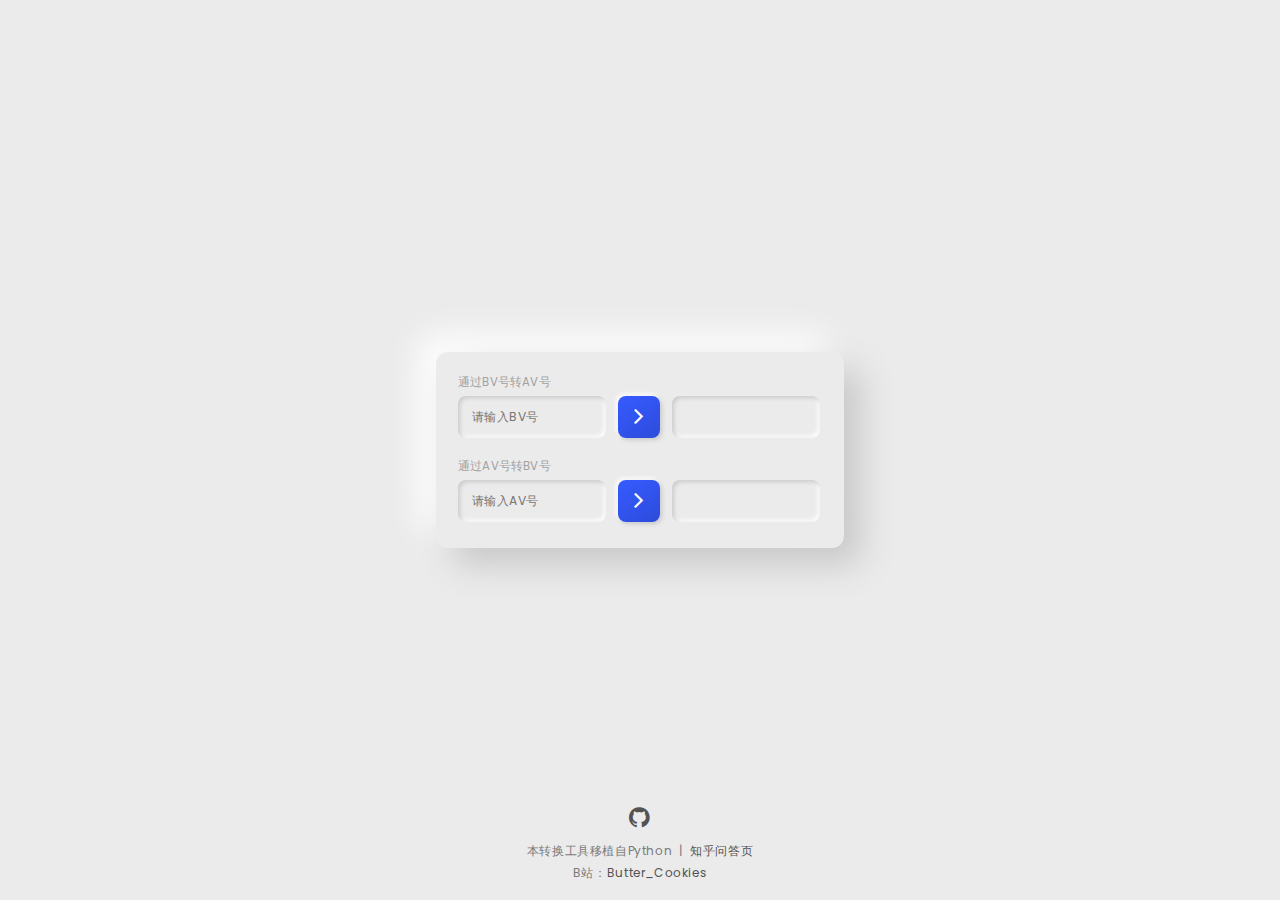
==== bv2av/index.html @ d3497393 "bv2av 调用示范页" ====
<!DOCTYPE html>
<html lang="en">
<head>
    <meta charset="UTF-8">
    <meta name="viewport" content="width=device-width, initial-scale=1.0">
    <title>Bilibili BV号AV号互转工具</title>

    <script src="http://libs.baidu.com/jquery/2.1.4/jquery.min.js"></script>
    <script src="js/av2bv.js"></script>

    <link href="css/style.css" type="text/css" rel="stylesheet" />
    <link type="text/css" rel="stylesheet" href="https://fonts.googleapis.com/css?family=Poppins%3A300%2C400%2C600%2C700&amp;ver=1.0.0">
    <link href="https://netdna.bootstrapcdn.com/font-awesome/4.7.0/css/font-awesome.min.css" rel="stylesheet">
</head>
<body>
    <div class="page-div">
        <p class="page-title">通过BV号转AV号</p>
        <div class="page-div-part" style="margin-bottom: 14px;">
            <input id="input-bv-un" class="page-input" placeholder="请输入BV号">
            <button class="page-button" onclick="bv2av();"><i class="fa fa-angle-right fa-2x" onclick=""></i></button>
            <input id="input-bv-de" class="page-input">
        </div>
        <p class="page-title">通过AV号转BV号</p>
        <div class="page-div-part">
            <input id="input-av-un" class="page-input" placeholder="请输入AV号">
            <button class="page-button" onclick="av2bv();"><i class="fa fa-angle-right fa-2x"></i></button>
            <input id="input-av-de" class="page-input">
        </div>
    </div>
    <div class="page-footer">
        <p class="page-footer-p" style="line-height: 36px;"><a href="https://space.bilibili.com/248303677"><i class="fa fa-github fa-2x" aria-hidden="true"></i></a></p>
        <p class="page-footer-p">本转换工具移植自Python&nbsp;&nbsp;|&nbsp;&nbsp;<a href="https://www.zhihu.com/question/381784377/answer/1099438784">知乎问答页</a></p>
        <p class="page-footer-p">B站：<a href="https://space.bilibili.com/248303677">Butter_Cookies</a></p>
    </div>
</body>
</html>
---- bv2av/css/style.css ----
* {
  padding: 0;
  margin: 0;
  border: 0;
  outline: none;
  font-family: Poppins, Comfortaa, sans-serif;
}

body {
  background: #ebebeb;
}

div.page-div {
  position: absolute;
  left: 50%;
  top: 50%;

  width: 364px;
  transform: translate(-50%, -50%);

  padding: 16px 22px 26px 22px;
  border-radius: 12px;
  background: #ebebeb;
  box-shadow: 17px 17px 34px #c8c8c8, -17px -17px 34px #ffffff;
}

div.page-div div.page-div-part {
  outline: none;
  height: 42px;
}

input.page-input {
  float: left;
  width: 120px;
  height: 42px;

  font-size: 9.2pt;
  padding: 0 14px;
  letter-spacing: 0.4px;
  border-radius: 8px;
  background: #ebebeb;
  box-shadow: inset 2px 2px 4px #cacaca, inset -2px -2px 4px #ffffff;
  transition: 0.3s;
}

input.page-input:focus {
  background: #f3f3f3;
}

.page-button {
  float: left;
  border-radius: 8px;
  overflow: hidden;

  width: 42px;
  height: 42px;
  color: white;
  margin: 0 12px;
  background: linear-gradient(145deg, #365aff, #2d4cdb);
  box-shadow: 2px 2px 4px #c9c9c9, -2px -2px 4px #ffffff;
  transition: 0.3s;
  cursor: pointer;
}

.page-button:hover {
  box-shadow: 5px 5px 10px #c9c9c9, -5px -5px 10px #ffffff,inset 0px 0px 0px #2b48d1, inset -0px -0px 0px #3960ff;
}

.page-button:active {
  transition: 0.1s;
  box-shadow: 0px 0px 0px #c9c9c9, -0px -0px 0px #ffffff,inset 5px 5px 10px #2b48d1, inset -5px -5px 10px #3960ff;
}

p.page-title {
  font-size: 8.7pt;
  line-height: 28px;
  letter-spacing: 0.2px;

  color: rgb(161, 161, 161);
}

div.page-footer {
    position: absolute;
    bottom: 0;
    width: 100%;
    padding: 16px 0;
}

div.page-footer  .page-footer-p {
    text-align: center;
    font-size: 9pt;
    color: rgb(122, 122, 122);
    letter-spacing: 0.6px;
    line-height: 22px;
}

div.page-footer  .page-footer-p a{
    text-decoration: none;
    color: rgb(83, 83, 83);
    transition: 0.3s;
}

div.page-footer  .page-footer-p a:hover{
    color: #3960ff;
}
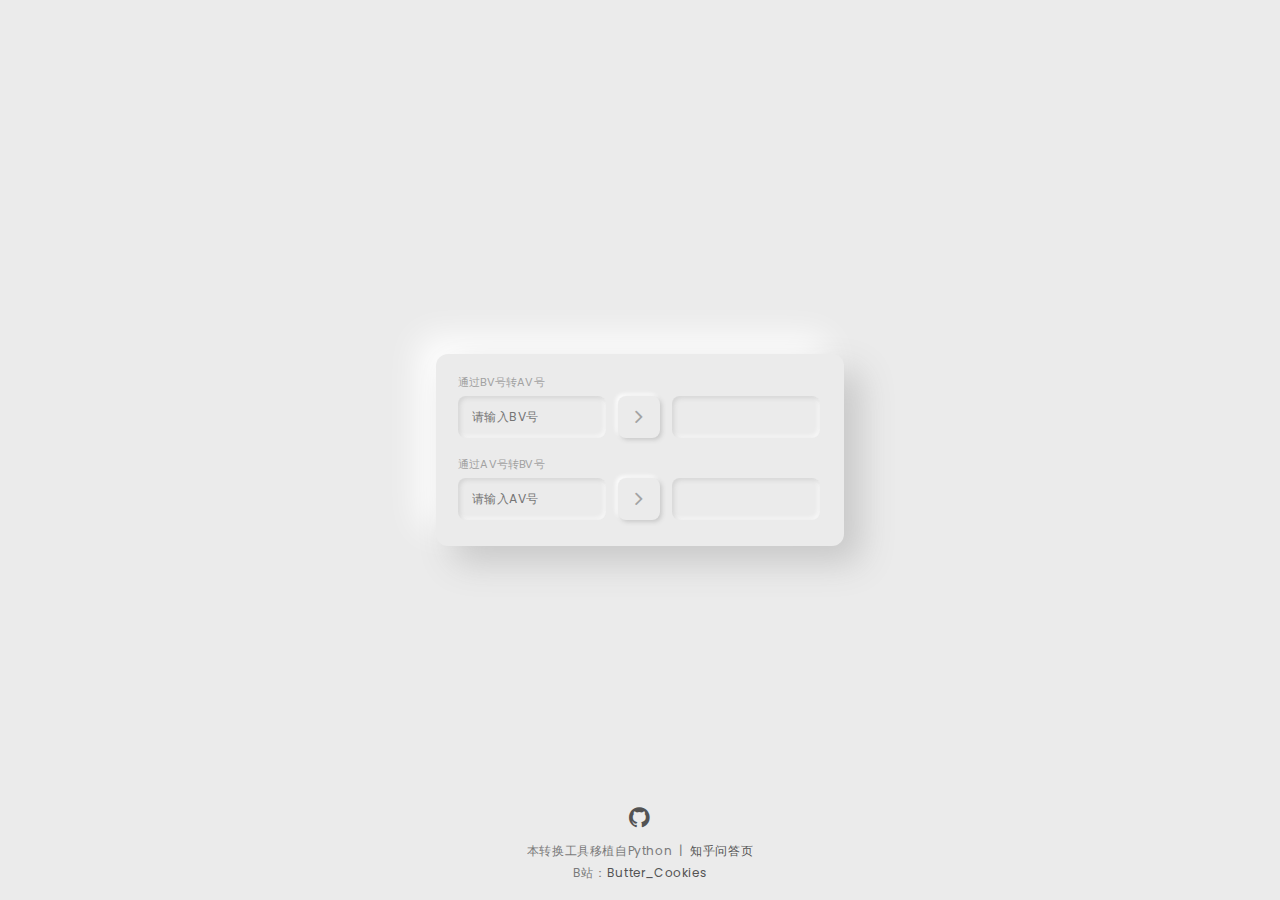
==== commit a6bd51bd: "bv2av示例展示页" ====
--- a/bv2av/index.html
+++ b/bv2av/index.html
@@ -1,11 +1,13 @@
 <!DOCTYPE html>
+<!--我就是不写注释，代码简单易懂 略略-->
+
 <html lang="en">
 <head>
     <meta charset="UTF-8">
     <meta name="viewport" content="width=device-width, initial-scale=1.0">
     <title>Bilibili BV号AV号互转工具</title>
 
-    <script src="http://libs.baidu.com/jquery/2.1.4/jquery.min.js"></script>
+    <script src="https://libs.baidu.com/jquery/2.1.4/jquery.min.js"></script>
     <script src="js/av2bv.js"></script>
 
     <link href="css/style.css" type="text/css" rel="stylesheet" />
@@ -28,9 +30,9 @@
         </div>
     </div>
     <div class="page-footer">
-        <p class="page-footer-p" style="line-height: 36px;"><a href="https://space.bilibili.com/248303677"><i class="fa fa-github fa-2x" aria-hidden="true"></i></a></p>
+        <p class="page-footer-p" style="line-height: 36px;"><a href="https://github.com/Coooookies/bv2av"><i class="fa fa-github fa-2x" aria-hidden="true"></i></a></p>
         <p class="page-footer-p">本转换工具移植自Python&nbsp;&nbsp;|&nbsp;&nbsp;<a href="https://www.zhihu.com/question/381784377/answer/1099438784">知乎问答页</a></p>
         <p class="page-footer-p">B站：<a href="https://space.bilibili.com/248303677">Butter_Cookies</a></p>
     </div>
 </body>
-</html>+</html>
--- a/bv2av/css/style.css
+++ b/bv2av/css/style.css
@@ -39,12 +39,13 @@
   letter-spacing: 0.4px;
   border-radius: 8px;
   background: #ebebeb;
-  box-shadow: inset 2px 2px 4px #cacaca, inset -2px -2px 4px #ffffff;
+  box-shadow: inset 2px 2px 4px rgba(202, 202, 202, 0.68), inset -2px -2px 4px rgba(255, 255, 255, 0.68);
   transition: 0.3s;
 }
 
 input.page-input:focus {
-  background: #f3f3f3;
+  background: #f1f1f1;
+  box-shadow: inset 3px 3px 8px rgba(202, 202, 202, 0.9), inset -3px -3px 8px rgba(255, 255, 255, 0.9);
 }
 
 .page-button {
@@ -52,11 +53,13 @@
   border-radius: 8px;
   overflow: hidden;
 
+  font-size: 8.3pt;
   width: 42px;
   height: 42px;
   color: white;
   margin: 0 12px;
-  background: linear-gradient(145deg, #365aff, #2d4cdb);
+  background: #ebebeb;
+  color: #a3a3a3;
   box-shadow: 2px 2px 4px #c9c9c9, -2px -2px 4px #ffffff;
   transition: 0.3s;
   cursor: pointer;
@@ -64,6 +67,8 @@
 
 .page-button:hover {
   box-shadow: 5px 5px 10px #c9c9c9, -5px -5px 10px #ffffff,inset 0px 0px 0px #2b48d1, inset -0px -0px 0px #3960ff;
+  background: #2d4cdb;
+  color: #fff;
 }
 
 .page-button:active {
@@ -72,9 +77,10 @@
 }
 
 p.page-title {
-  font-size: 8.7pt;
-  line-height: 28px;
+  font-size: 8.4pt;
+  line-height: 24px;
   letter-spacing: 0.2px;
+  margin-bottom: 2px;
 
   color: rgb(161, 161, 161);
 }
